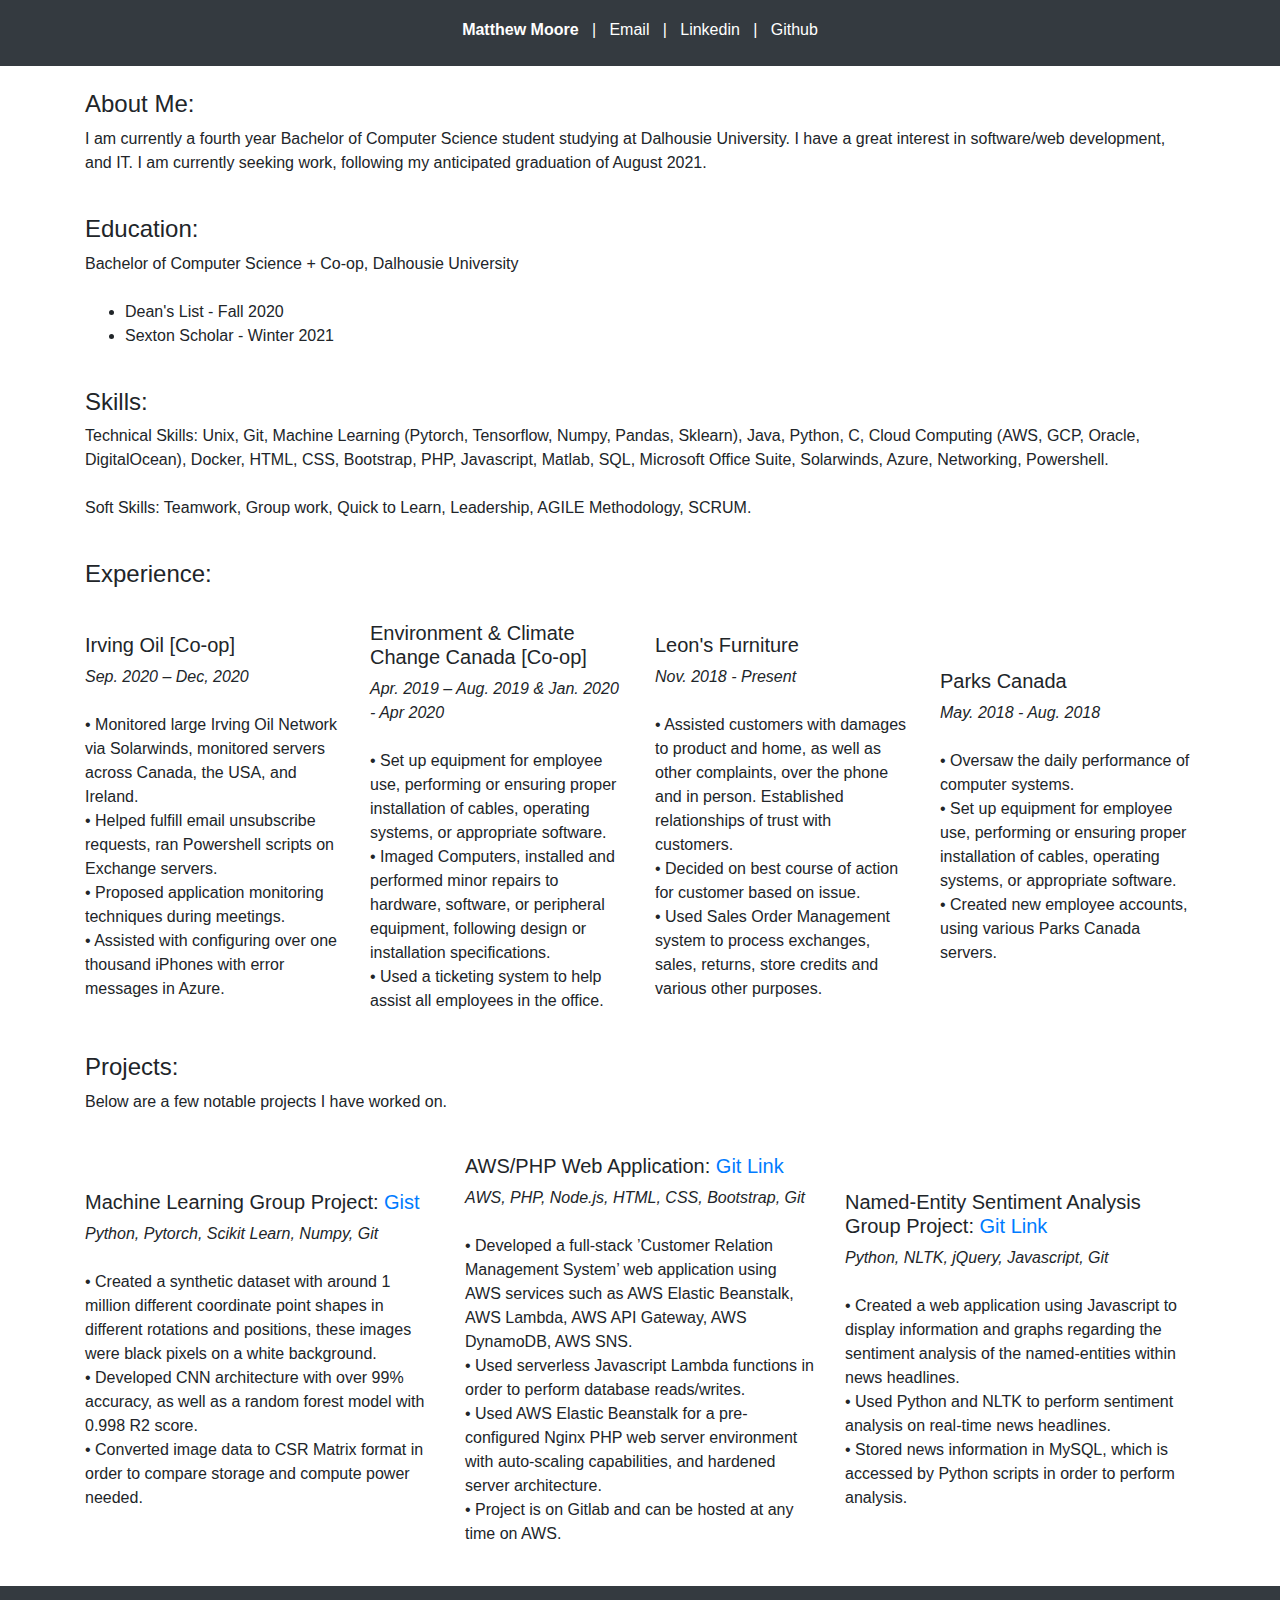
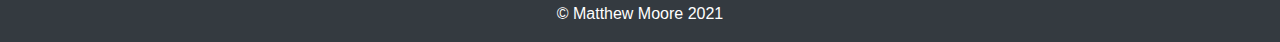
==== index.html @ 592435ac "Create index.html" ====
<!DOCTYPE html>
<html>
    <head>
	<title>Profile</title>
	<meta name="viewport" content="width=device-width, initial-scale=1.0">
	<meta charset="UTF-8">
        <!-- Bootstrap CSS --> 
        <link rel="stylesheet" href="https://maxcdn.bootstrapcdn.com/bootstrap/4.0.0/css/bootstrap.min.css" integrity="sha384-Gn5384xqQ1aoWXA+058RXPxPg6fy4IWvTNh0E263XmFcJlSAwiGgFAW/dAiS6JXm" crossorigin="anonymous">
	<link rel="stylesheet" type="text/css" href="main.css" />
	<link rel='shortcut icon' type='image/x-icon' href='/img/favicon.ico' />

    </head>

    <body>

	<nav class="navbar navbar-dark text-center bg-dark text-white justify-content-center">
		<p style="padding-top:10px;" class="text-center"><strong><a style="text-decoration : none; color : #FFFFFF;" href="/">Matthew Moore</a></strong> &nbsp&nbsp|&nbsp&nbsp <a style="text-decoration : none; color : #FFFFFF;" href="mailto:matthewmoore@dal.ca">Email</a> &nbsp&nbsp|&nbsp&nbsp <a style="text-decoration : none; color : #FFFFFF;" href="http://www.linkedin.com/in/matthewsmoore/" target="_blank">Linkedin</a> &nbsp&nbsp|&nbsp&nbsp <a style="text-decoration : none; color : #FFFFFF;" href="http://www.github.com/mattsmoore/" target="_blank">Github</a></p>
	</nav>
	<br>
	<div class="container">
		<h4>About Me:</h4>
		<p>I am currently a fourth year Bachelor of Computer Science student studying at Dalhousie University. I have a great interest in software/web development, and IT. I am currently seeking work, following my anticipated graduation of August 2021.</p>

		<br>
		
		<h4>Education:</h4>
			
		Bachelor of Computer Science + Co-op, Dalhousie University
		
		<br>
		<br>
		
		<ul>
			<li>Dean's List - Fall 2020</li>
			<li>Sexton Scholar - Winter 2021</li>
			
		</ul>
		
		<br>
		
		<h4>Skills:</h4>
		

		Technical Skills: Unix, Git, Machine Learning (Pytorch, Tensorflow, Numpy, Pandas, Sklearn), Java, Python, C, Cloud Computing (AWS, GCP, Oracle, DigitalOcean), Docker, HTML, CSS, Bootstrap, PHP, Javascript, Matlab, SQL, Microsoft Office Suite, Solarwinds, Azure, Networking, Powershell.

		<br>
		<br>


		Soft Skills: Teamwork, Group work, Quick to Learn, Leadership, AGILE Methodology, SCRUM.

		</p>
		<br>

		<h4>Experience:</h4><br>

	</div>


	<div class="container">
		<div class="row align-items-center">
			<div class="col-sm">
				<h5>Irving Oil [Co-op]</h5>
				<cite>Sep. 2020 – Dec, 2020</cite>
				<br>
				<br>
				<p>
				• Monitored large Irving Oil Network via Solarwinds, monitored servers across Canada, the USA, and Ireland.
				<br>• Helped fulfill email unsubscribe requests, ran Powershell scripts on Exchange servers.
				<br>• Proposed application monitoring techniques during meetings.
				<br>• Assisted with configuring over one thousand iPhones with error messages in Azure.</p>
			</div>
			<div class="col-sm">
				<h5>Environment & Climate Change Canada [Co-op]</h5>
				<cite>Apr. 2019 – Aug. 2019 & Jan. 2020 - Apr 2020</cite>
				<br>
				<br>
				<p>
				• Set up equipment for employee use, performing or ensuring proper installation of cables, operating systems, or appropriate software.
				<br>• Imaged Computers, installed and performed minor repairs to hardware, software, or peripheral equipment, following design or installation specifications.
				<br>• Used a ticketing system to help assist all employees in the office.
				</p>
			</div>			
			<div class="col-sm">
				<h5>Leon's Furniture</h5>
				<cite>Nov. 2018 - Present</cite>
				<br>
				<br>
				<p>
				• Assisted customers with damages to product and home, as well as other complaints, over the phone and in person. Established relationships of trust with customers.
				<br>• Decided on best course of action for customer based on issue.
				<br>• Used Sales Order Management system to process exchanges, sales, returns, store credits and various other purposes.
				</p>
			</div>
			<div class="col-sm">
				<h5>Parks Canada</h5>
				<cite>May. 2018 - Aug. 2018</cite>
				<br>
				<br>
				<p>
				• Oversaw the daily performance of computer systems.
				<br>• Set up equipment for employee use, performing or ensuring proper installation of cables, operating systems, or
		appropriate software.
				<br>• Created new employee accounts, using various Parks Canada servers.
				</p>
			</div>
		</div>

	</div>


	<div class="container">

		<br>
		<h4>Projects:</h4>
		<p>Below are a few notable projects I have worked on.</p>
		<br>

	</div>

	<div class="container">
		<div class="align-top row align-items-center">
			<div class="col-sm">
				<h5>Machine Learning Group Project: <a href="gist">Gist</a></h5>
				<cite>Python, Pytorch, Scikit Learn, Numpy, Git</cite>
				<br>
				<br>
				<p>
				• Created a synthetic dataset with around 1 million different coordinate point shapes in different rotations and
		positions, these images were black pixels on a white background.
				<br>• Developed CNN architecture with over 99% accuracy, as well as a random forest model with 0.998 R2 score.
				<br>• Converted image data to CSR Matrix format in order to compare storage and compute power needed.
				</p>
			</div>

			<div class="col-sm">
			        <h5>AWS/PHP Web Application: <a href="https://github.com/mattsmoore/AWS-Application" target="_blank">Git Link</a></h5>
				<cite>AWS, PHP, Node.js, HTML, CSS, Bootstrap, Git</cite>
				<br>
				<br>
				<p>
				• Developed a full-stack ’Customer Relation Management System’ web application using AWS services such as AWS
		Elastic Beanstalk, AWS Lambda, AWS API Gateway, AWS DynamoDB, AWS SNS.
				<br>• Used serverless Javascript Lambda functions in order to perform database reads/writes.
				<br>• Used AWS Elastic Beanstalk for a pre-configured Nginx PHP web server environment with auto-scaling capabilities,
		and hardened server architecture.
				<br>• Project is on Gitlab and can be hosted at any time on AWS.
			</div>

			<div class="col-sm">
				<h5>Named-Entity Sentiment Analysis Group Project: <a href="https://github.com/mattsmoore/NLP_Sentiment_Group_Project" target="_blank">Git Link</a></h5>
				<cite>Python, NLTK, jQuery, Javascript, Git</cite>
				<br>
				<br>
				<p>
				• Created a web application using Javascript to display information and graphs regarding the sentiment analysis of
		the named-entities within news headlines.
				<br>• Used Python and NLTK to perform sentiment analysis on real-time news headlines.
				<br>• Stored news information in MySQL, which is accessed by Python scripts in order to perform analysis.
				</p>
			</div>
		</div>
	</div>
	<br>
	
	<div class="spacer"></div>
		
	<footer id="footer" class="bg-dark">

		<div class="footer-copyright text-white text-center py-3">© Matthew Moore 2021
		</div>

	</footer>
    </body>
</html>
---- main.css ----
body {
    margin: 0;
    display: flex;
    flex-direction: column;
    min-height: 100vh;
}

.spacer {
    flex: 1;
}
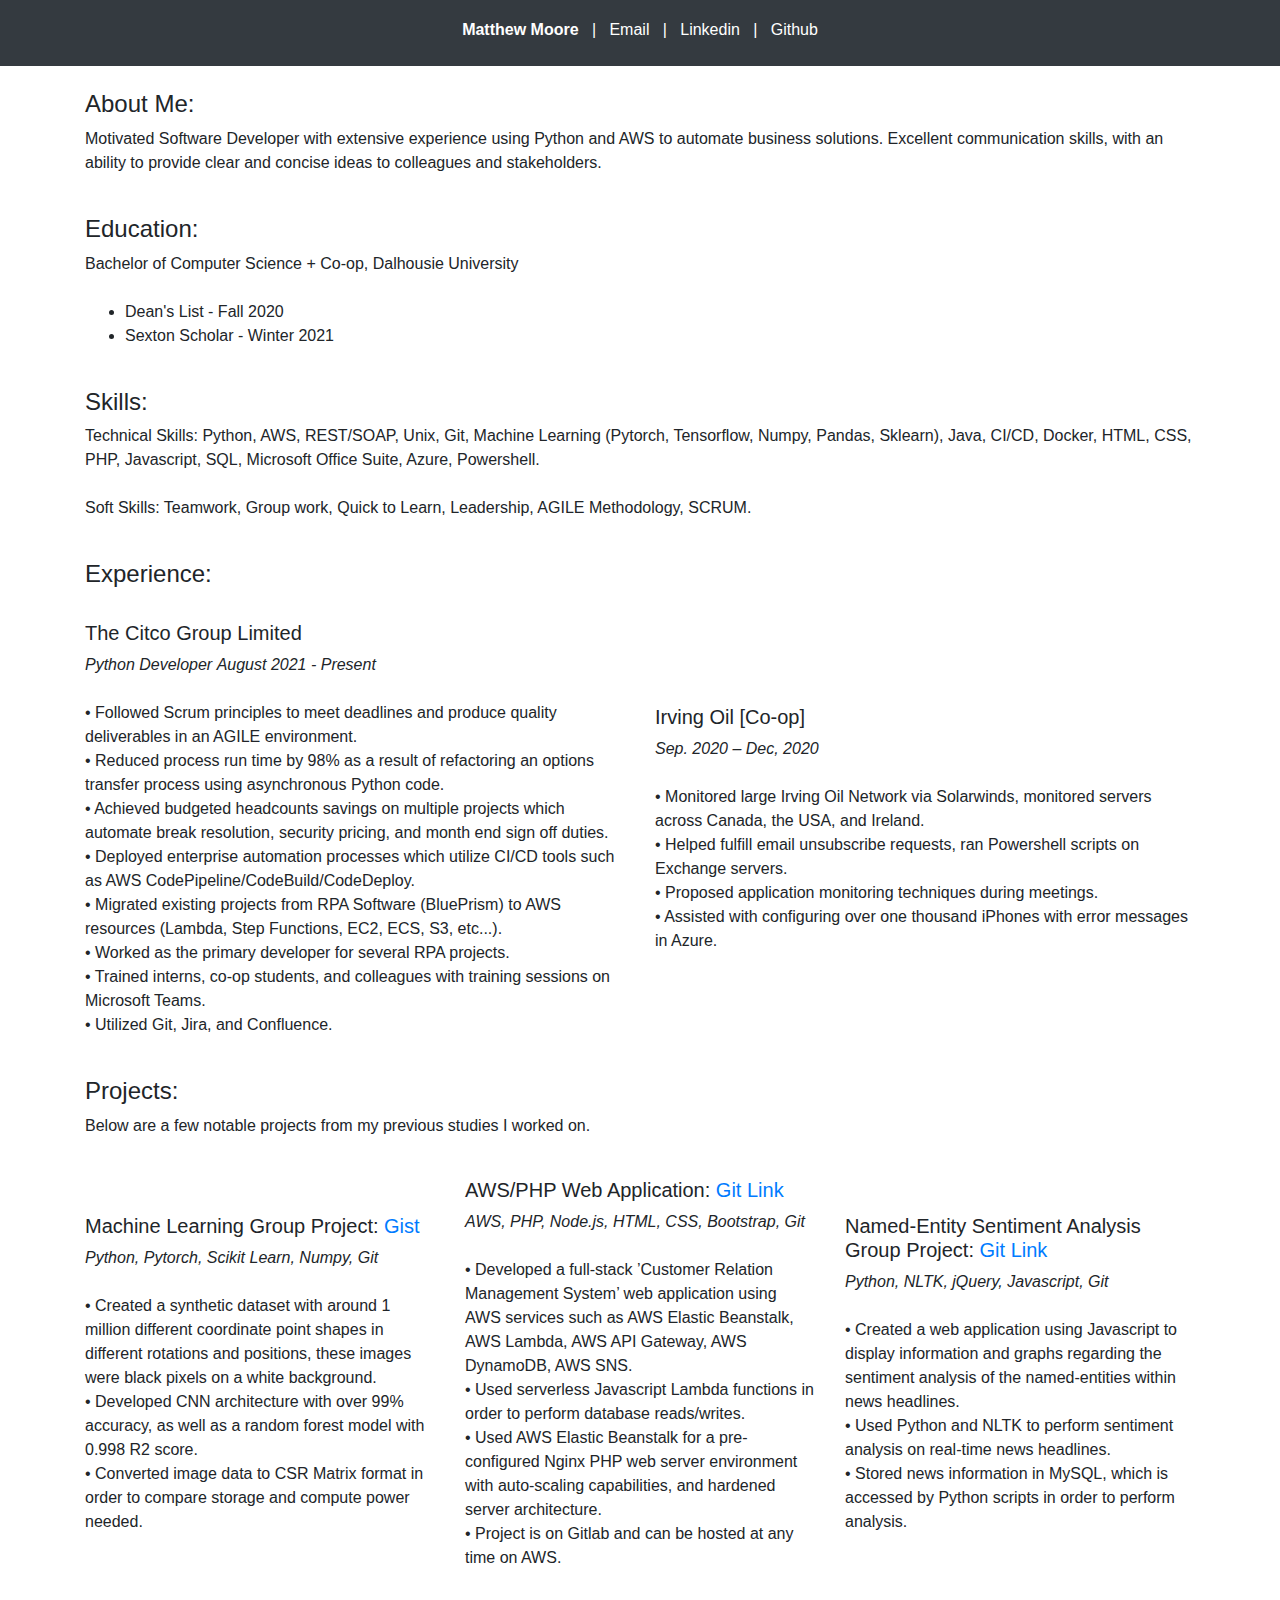
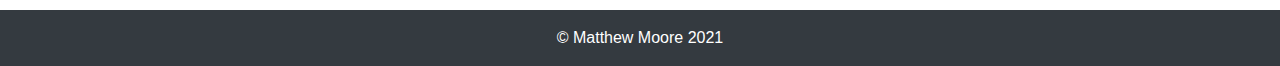
==== commit e5a71efa: "Update index to match current resume" ====
--- a/index.html
+++ b/index.html
@@ -20,7 +20,7 @@
 	<br>
 	<div class="container">
 		<h4>About Me:</h4>
-		<p>I am currently a fourth year Bachelor of Computer Science student studying at Dalhousie University. I have a great interest in software/web development, and IT. I am currently seeking work, following my anticipated graduation of August 2021.</p>
+		<p>Motivated Software Developer with extensive experience using Python and AWS to automate business solutions. Excellent communication skills, with an ability to provide clear and concise ideas to colleagues and stakeholders.</p>
 
 		<br>
 		
@@ -42,7 +42,7 @@
 		<h4>Skills:</h4>
 		
 
-		Technical Skills: Unix, Git, Machine Learning (Pytorch, Tensorflow, Numpy, Pandas, Sklearn), Java, Python, C, Cloud Computing (AWS, GCP, Oracle, DigitalOcean), Docker, HTML, CSS, Bootstrap, PHP, Javascript, Matlab, SQL, Microsoft Office Suite, Solarwinds, Azure, Networking, Powershell.
+		Technical Skills: Python, AWS, REST/SOAP, Unix, Git, Machine Learning (Pytorch, Tensorflow, Numpy, Pandas, Sklearn), Java, CI/CD, Docker, HTML, CSS, PHP, Javascript, SQL, Microsoft Office Suite, Azure, Powershell.
 
 		<br>
 		<br>
@@ -61,6 +61,23 @@
 	<div class="container">
 		<div class="row align-items-center">
 			<div class="col-sm">
+				<h5>The Citco Group Limited</h5>
+				<cite>Python Developer</cite>
+				<cite>August 2021 - Present</cite>
+				<br>
+				<br>
+				<p>
+				• Followed Scrum principles to meet deadlines and produce quality deliverables in an AGILE environment.
+				<br>• Reduced process run time by 98% as a result of refactoring an options transfer process using asynchronous Python code.
+				<br>• Achieved budgeted headcounts savings on multiple projects which automate break resolution, security pricing, and month end sign off duties.
+				<br>• Deployed enterprise automation processes which utilize CI/CD tools such as AWS CodePipeline/CodeBuild/CodeDeploy.
+				<br>• Migrated existing projects from RPA Software (BluePrism) to AWS resources (Lambda, Step Functions, EC2, ECS, S3, etc...).
+				<br>• Worked as the primary developer for several RPA projects.
+				<br>• Trained interns, co-op students, and colleagues with training sessions on Microsoft Teams.
+				<br>• Utilized Git, Jira, and Confluence.
+				</p>
+			</div>	
+			<div class="col-sm">
 				<h5>Irving Oil [Co-op]</h5>
 				<cite>Sep. 2020 – Dec, 2020</cite>
 				<br>
@@ -70,41 +87,7 @@
 				<br>• Helped fulfill email unsubscribe requests, ran Powershell scripts on Exchange servers.
 				<br>• Proposed application monitoring techniques during meetings.
 				<br>• Assisted with configuring over one thousand iPhones with error messages in Azure.</p>
-			</div>
-			<div class="col-sm">
-				<h5>Environment & Climate Change Canada [Co-op]</h5>
-				<cite>Apr. 2019 – Aug. 2019 & Jan. 2020 - Apr 2020</cite>
-				<br>
-				<br>
-				<p>
-				• Set up equipment for employee use, performing or ensuring proper installation of cables, operating systems, or appropriate software.
-				<br>• Imaged Computers, installed and performed minor repairs to hardware, software, or peripheral equipment, following design or installation specifications.
-				<br>• Used a ticketing system to help assist all employees in the office.
-				</p>
-			</div>			
-			<div class="col-sm">
-				<h5>Leon's Furniture</h5>
-				<cite>Nov. 2018 - Present</cite>
-				<br>
-				<br>
-				<p>
-				• Assisted customers with damages to product and home, as well as other complaints, over the phone and in person. Established relationships of trust with customers.
-				<br>• Decided on best course of action for customer based on issue.
-				<br>• Used Sales Order Management system to process exchanges, sales, returns, store credits and various other purposes.
-				</p>
-			</div>
-			<div class="col-sm">
-				<h5>Parks Canada</h5>
-				<cite>May. 2018 - Aug. 2018</cite>
-				<br>
-				<br>
-				<p>
-				• Oversaw the daily performance of computer systems.
-				<br>• Set up equipment for employee use, performing or ensuring proper installation of cables, operating systems, or
-		appropriate software.
-				<br>• Created new employee accounts, using various Parks Canada servers.
-				</p>
-			</div>
+			</div>		
 		</div>
 
 	</div>
@@ -114,7 +97,7 @@
 
 		<br>
 		<h4>Projects:</h4>
-		<p>Below are a few notable projects I have worked on.</p>
+		<p>Below are a few notable projects from my previous studies I worked on.</p>
 		<br>
 
 	</div>
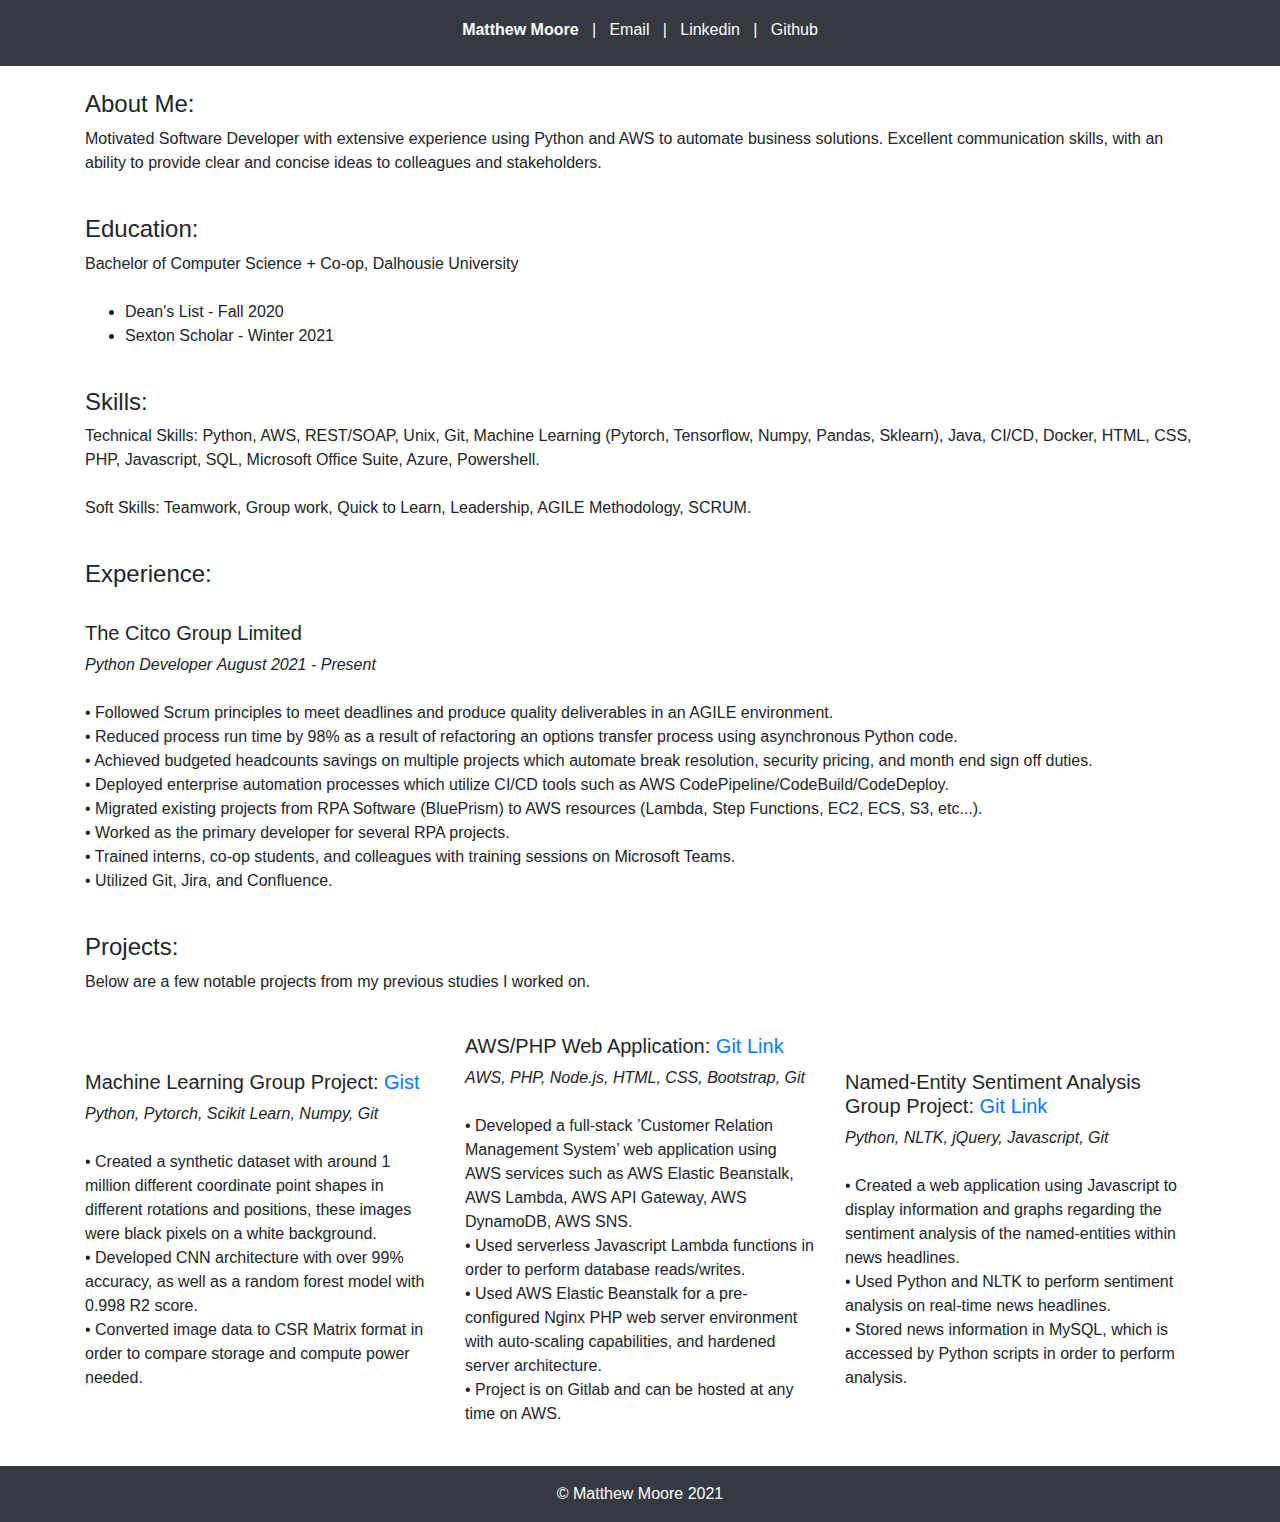
==== commit 41db947c: "Update index.html" ====
--- a/index.html
+++ b/index.html
@@ -76,17 +76,6 @@
 				<br>• Trained interns, co-op students, and colleagues with training sessions on Microsoft Teams.
 				<br>• Utilized Git, Jira, and Confluence.
 				</p>
-			</div>	
-			<div class="col-sm">
-				<h5>Irving Oil [Co-op]</h5>
-				<cite>Sep. 2020 – Dec, 2020</cite>
-				<br>
-				<br>
-				<p>
-				• Monitored large Irving Oil Network via Solarwinds, monitored servers across Canada, the USA, and Ireland.
-				<br>• Helped fulfill email unsubscribe requests, ran Powershell scripts on Exchange servers.
-				<br>• Proposed application monitoring techniques during meetings.
-				<br>• Assisted with configuring over one thousand iPhones with error messages in Azure.</p>
 			</div>		
 		</div>
 
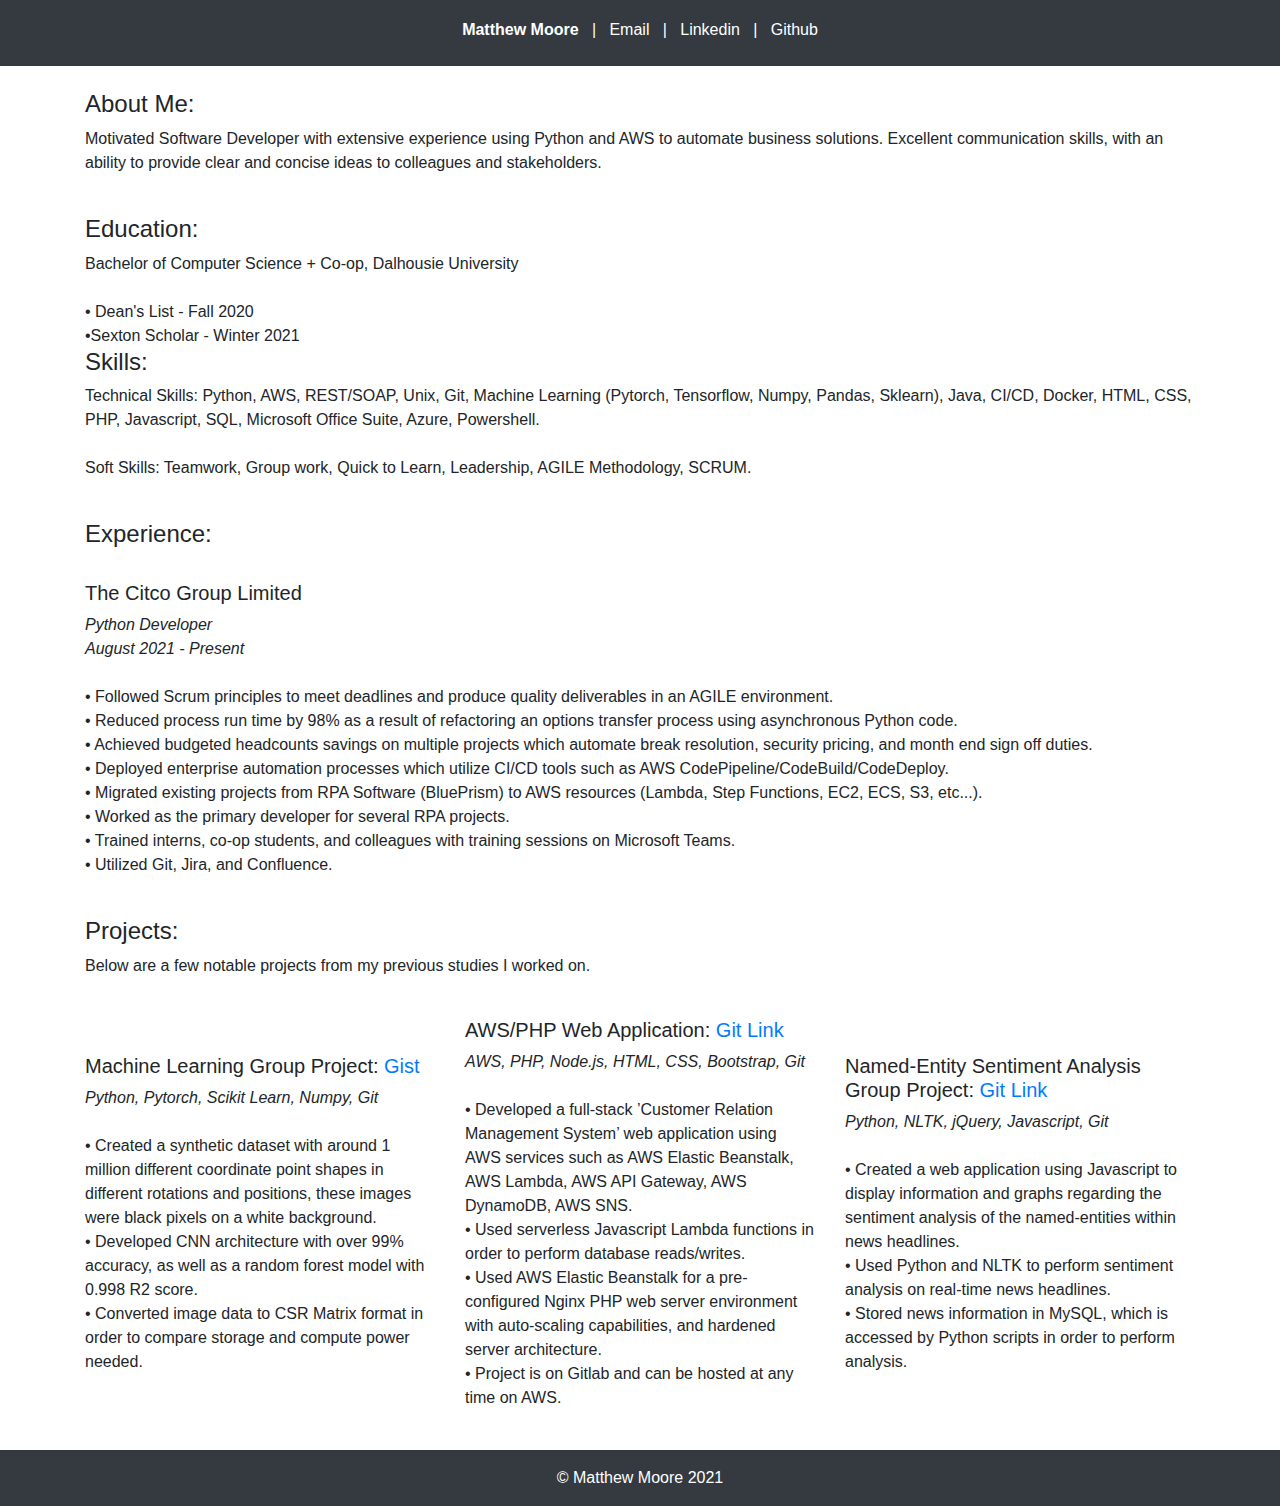
==== commit 40ab8957: "Fixed formatting" ====
--- a/index.html
+++ b/index.html
@@ -30,13 +30,10 @@
 		
 		<br>
 		<br>
-		
-		<ul>
-			<li>Dean's List - Fall 2020</li>
-			<li>Sexton Scholar - Winter 2021</li>
+		• Dean's List - Fall 2020
+		<br>
+		•Sexton Scholar - Winter 2021
 			
-		</ul>
-		
 		<br>
 		
 		<h4>Skills:</h4>
@@ -62,7 +59,7 @@
 		<div class="row align-items-center">
 			<div class="col-sm">
 				<h5>The Citco Group Limited</h5>
-				<cite>Python Developer</cite>
+				<cite>Python Developer</cite><br>
 				<cite>August 2021 - Present</cite>
 				<br>
 				<br>
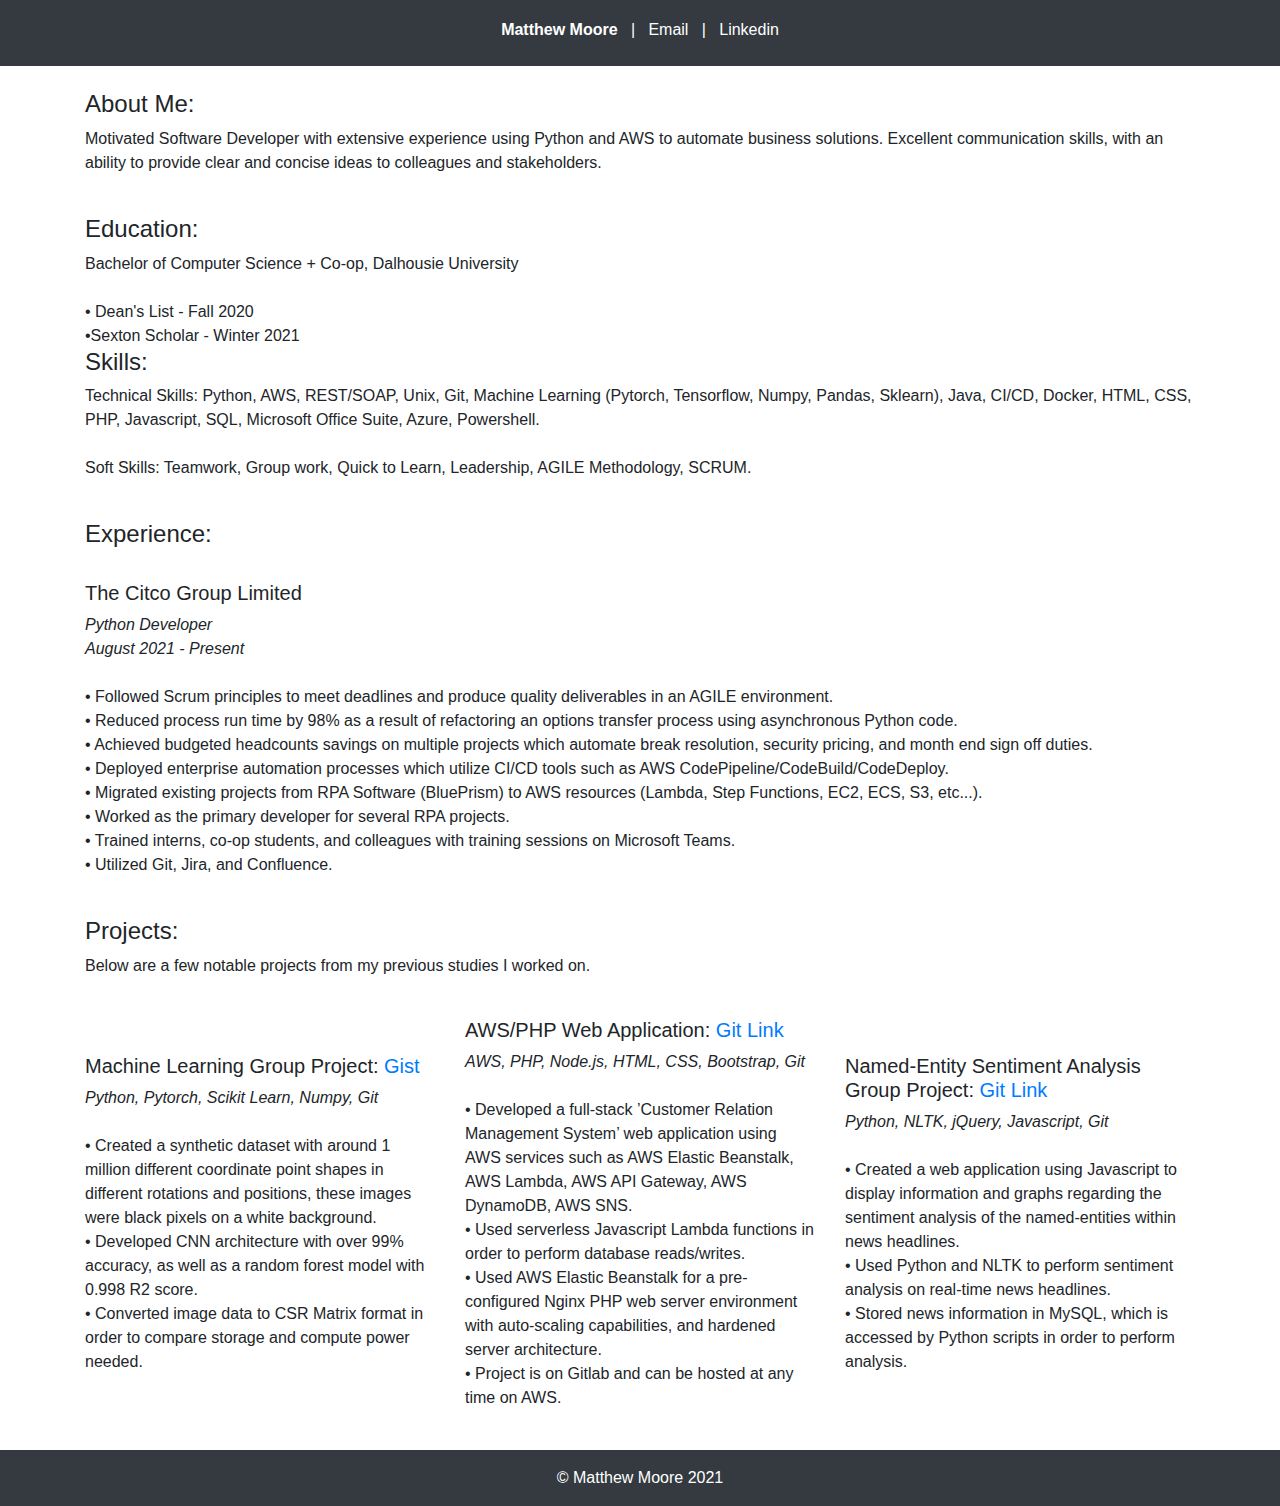
==== commit a08b4846: "Removed github link" ====
--- a/index.html
+++ b/index.html
@@ -15,7 +15,7 @@
     <body>
 
 	<nav class="navbar navbar-dark text-center bg-dark text-white justify-content-center">
-		<p style="padding-top:10px;" class="text-center"><strong><a style="text-decoration : none; color : #FFFFFF;" href="/">Matthew Moore</a></strong> &nbsp&nbsp|&nbsp&nbsp <a style="text-decoration : none; color : #FFFFFF;" href="mailto:matthewmoore@dal.ca">Email</a> &nbsp&nbsp|&nbsp&nbsp <a style="text-decoration : none; color : #FFFFFF;" href="http://www.linkedin.com/in/matthewsmoore/" target="_blank">Linkedin</a> &nbsp&nbsp|&nbsp&nbsp <a style="text-decoration : none; color : #FFFFFF;" href="http://www.github.com/mattsmoore/" target="_blank">Github</a></p>
+		<p style="padding-top:10px;" class="text-center"><strong><a style="text-decoration : none; color : #FFFFFF;" href="/">Matthew Moore</a></strong> &nbsp&nbsp|&nbsp&nbsp <a style="text-decoration : none; color : #FFFFFF;" href="mailto:matthewmoore@dal.ca">Email</a> &nbsp&nbsp|&nbsp&nbsp <a style="text-decoration : none; color : #FFFFFF;" href="http://www.linkedin.com/in/matthewsmoore/" target="_blank">Linkedin</a></p>
 	</nav>
 	<br>
 	<div class="container">
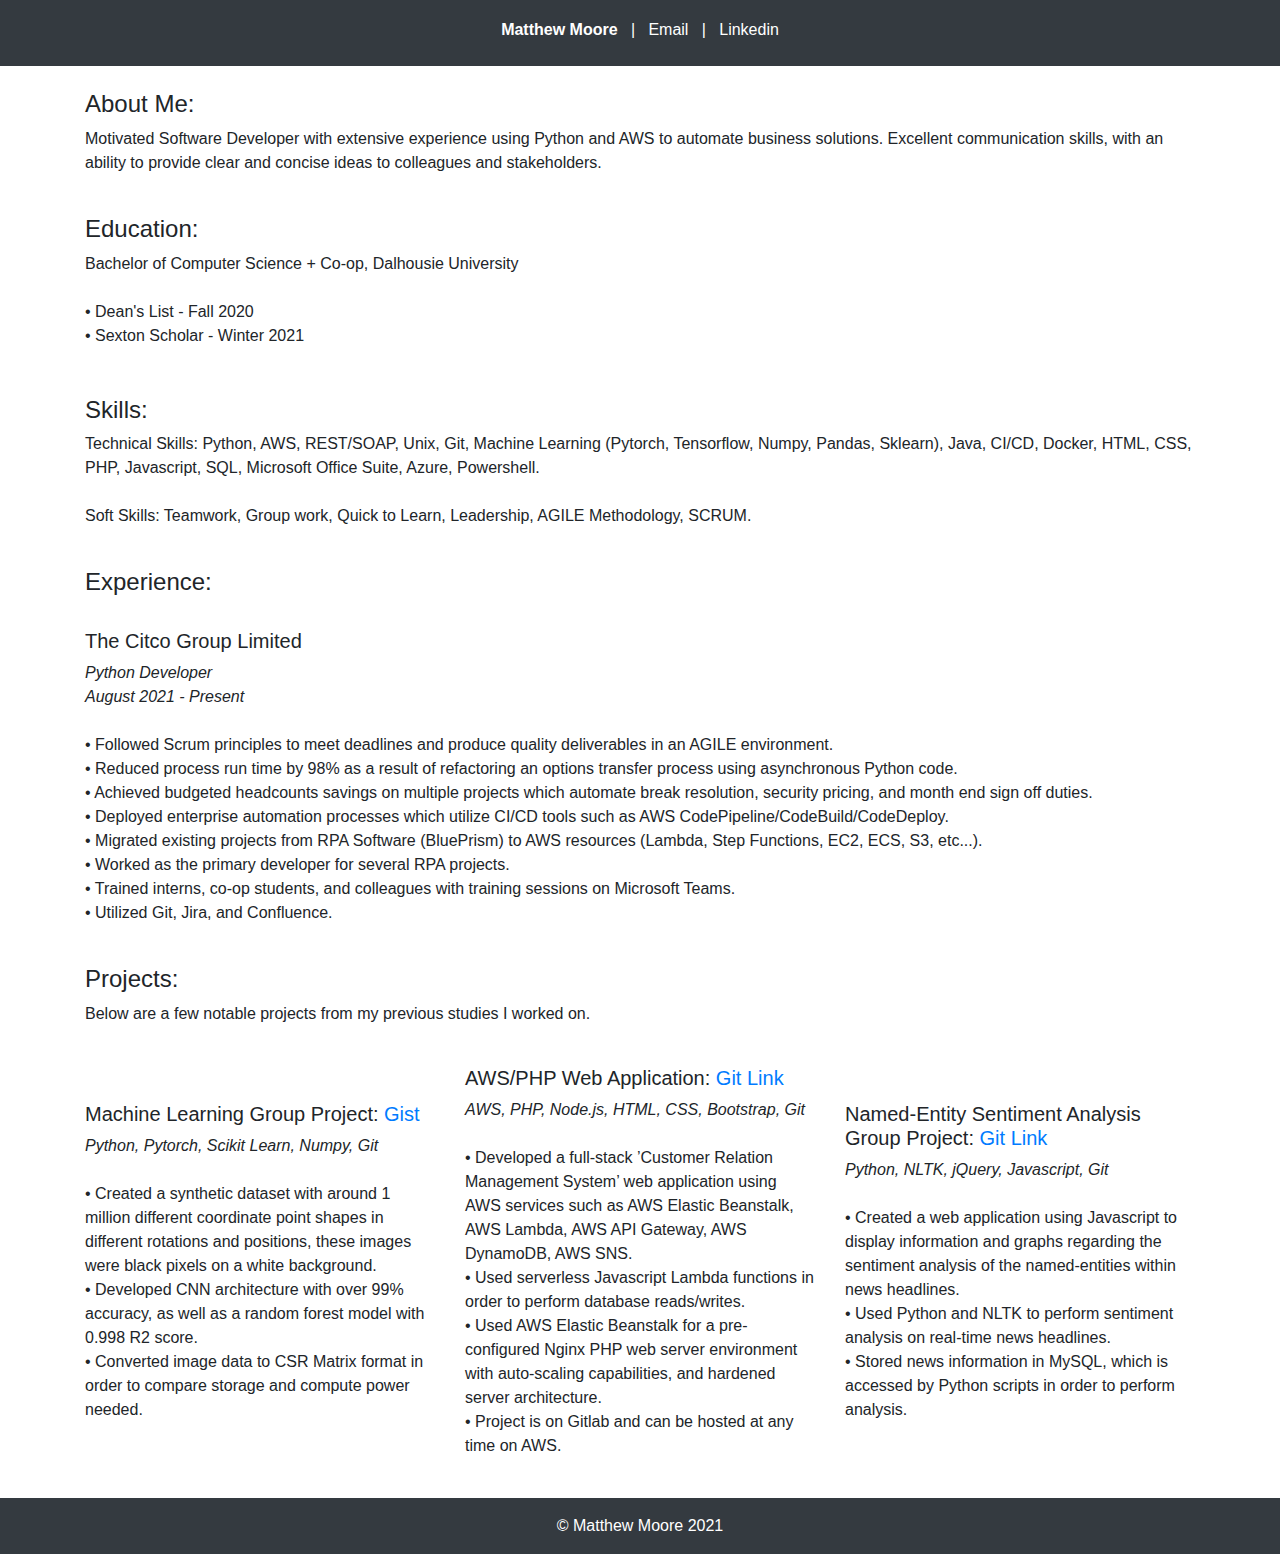
==== commit 66090086: "Fixed formatting again" ====
--- a/index.html
+++ b/index.html
@@ -32,8 +32,8 @@
 		<br>
 		• Dean's List - Fall 2020
 		<br>
-		•Sexton Scholar - Winter 2021
-			
+		• Sexton Scholar - Winter 2021
+		<br><br>	
 		<br>
 		
 		<h4>Skills:</h4>
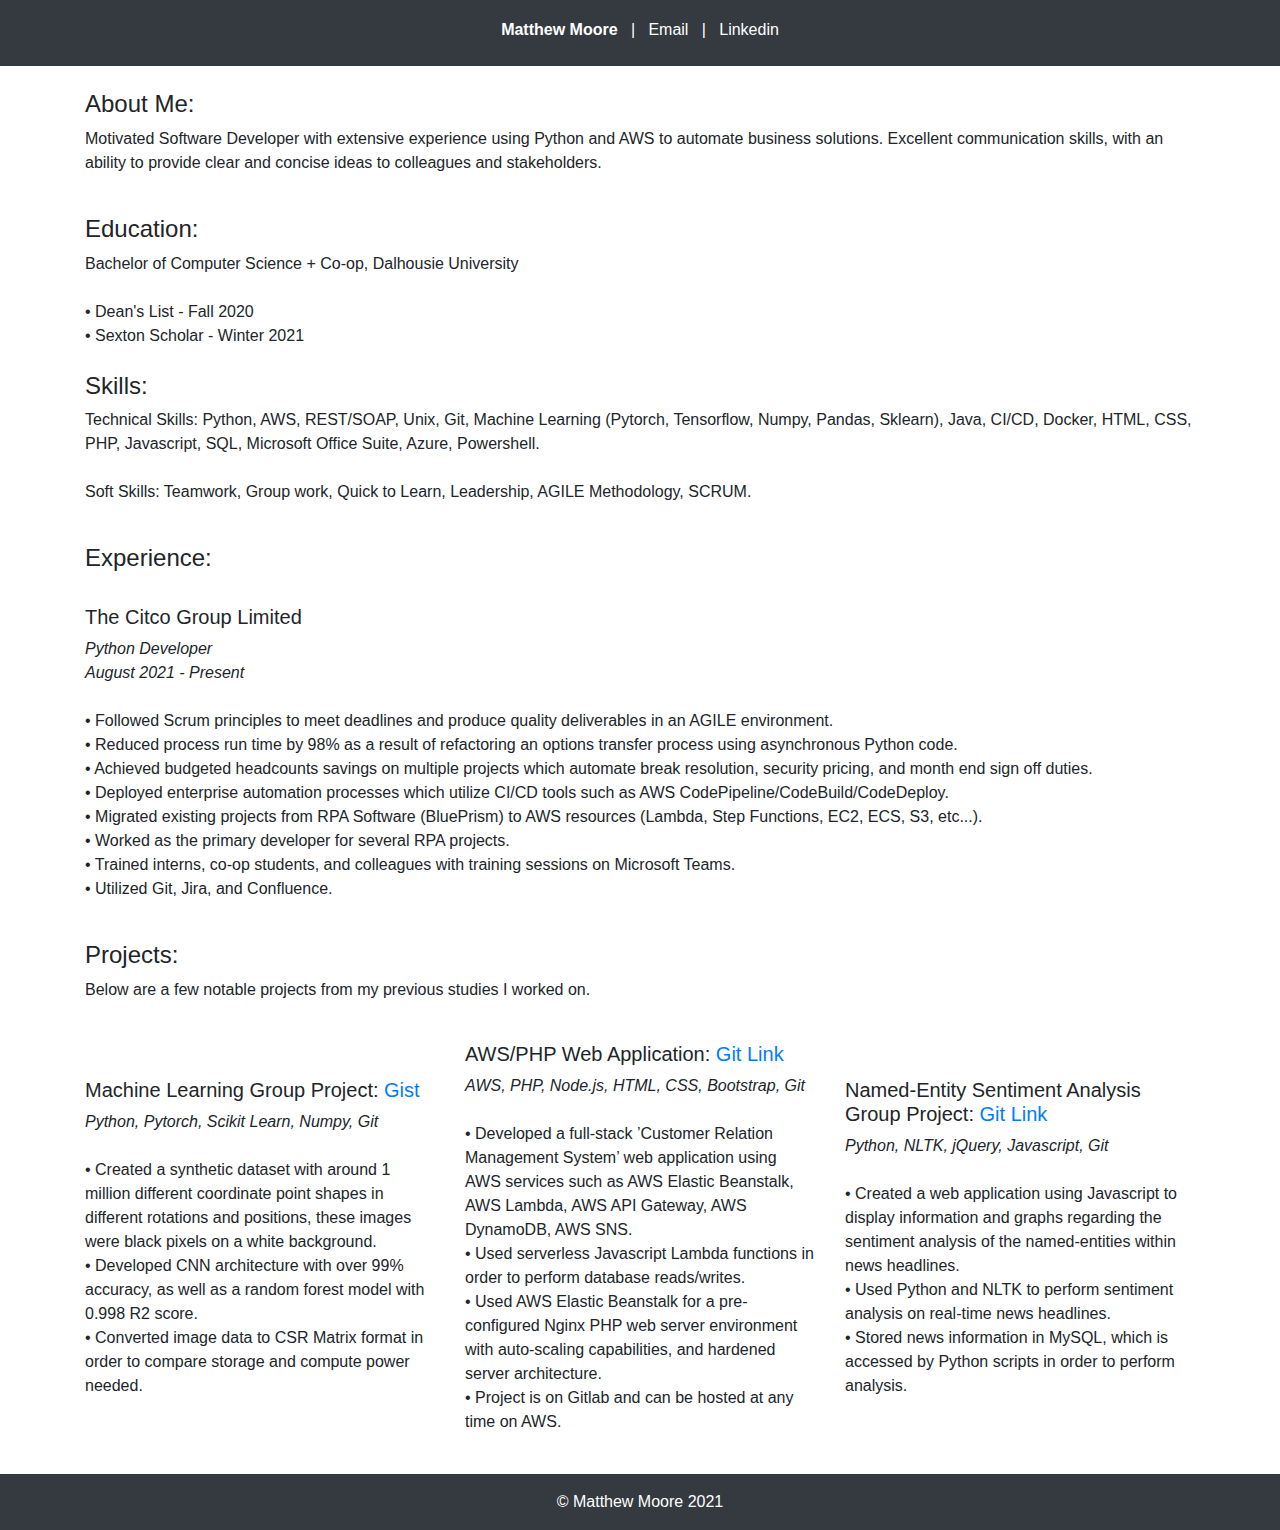
==== commit 62d37102: "Removed a line break" ====
--- a/index.html
+++ b/index.html
@@ -33,7 +33,7 @@
 		• Dean's List - Fall 2020
 		<br>
 		• Sexton Scholar - Winter 2021
-		<br><br>	
+		<br>	
 		<br>
 		
 		<h4>Skills:</h4>
